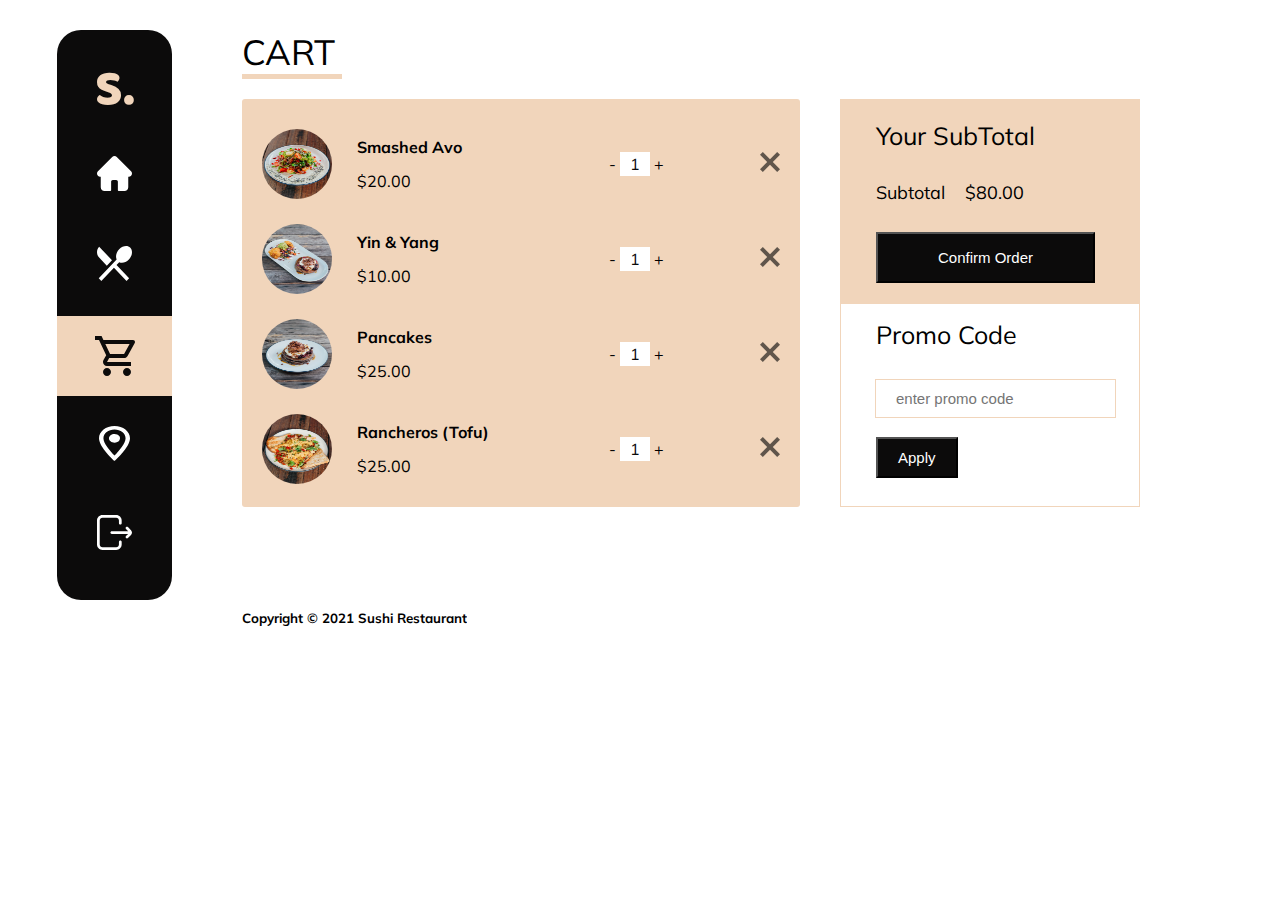
==== cart.html @ 4b29a536 "first commit" ====
<!DOCTYPE html>
<html lang="en">
<head>
    <meta charset="UTF-8">
    <meta http-equiv="X-UA-Compatible" content="IE=edge">
    <meta name="viewport" content="width=device-width, initial-scale=1.0">
    <title>Sushi Restaurant | Cart</title>
    <link rel="stylesheet" href="assets/css/style.css">
</head>
<body>
    
    <main>
        <div class="pages-container">
            <div class="pages-sidebar">
                <div class="navigations-logo">S.</div>
                <a href="index.html" class="navigations"><img src="assets/img/home.svg" alt="Home"></a>
                <a href="menu.html" class="navigations"><img src="assets/img/menu.svg" alt="Sushi Food"></a>
                <a href="cart.html" class="navigations cart-nav" title="Cart">
                    <svg width="40" height="40" viewBox="0 0 40 40" fill="currentColor" xmlns="http://www.w3.org/2000/svg">
                    <path fill-rule="evenodd" clip-rule="evenodd" d="M32.5879 19.94C31.9081 21.18 30.5886 22 29.0892 22H14.1947L11.9955 26H35.9866V30H11.9955C8.95667 30 7.03739 26.74 8.49684 24.06L11.1958 19.18L3.99852 4H0V0H6.53757L8.41687 4H38.0059C39.5253 4 40.485 5.64 39.7452 6.96L32.5879 19.94ZM34.6071 8H10.3161L15.0543 18H29.0891L34.6071 8ZM11.9956 32C9.79644 32 8.0171 33.8 8.0171 36C8.0171 38.2 9.79644 40 11.9956 40C14.1948 40 15.9941 38.2 15.9941 36C15.9941 33.8 14.1948 32 11.9956 32ZM28.0096 36C28.0096 33.8 29.7889 32 31.9881 32C34.1873 32 35.9866 33.8 35.9866 36C35.9866 38.2 34.1873 40 31.9881 40C29.7889 40 28.0096 38.2 28.0096 36Z" fill="white"/>
                    </svg>
                </a>
                <a href="#" class="navigations"><img src="assets/img/location.svg" alt="Location"></a>
                <a href="#" class="navigations"><img src="assets/img/exit.svg" alt="Exit"></a>
            </div>
            <div class="cart-content">
                <h1 class="cart-heading">CART<hr></h1>
                <div class="cart-primary-content">
                    <div class="cart-items">
                        <div class="item">
                            <div class="img-item-name">
                                <img src="assets/img/Smashed Avo.png" alt="Smashed Avo">
                                <div class="item-name">
                                    <h4>Smashed Avo</h4><span>$20.00</span>
                                </div>
                            </div>
                            <div class="quantity">
                                <span class="decrement">-</span>
                                <span class="n-quantity">1</span>
                                <span class="increment">+</span>
                            </div>
                            <div class="cancel">
                                <a href="#"><img src="assets/img/cancel.svg" alt="Remove"></a>
                            </div>
                        </div>
                        <div class="item">
                            <div class="img-item-name">
                                <img src="assets/img/Yin & Yang.png" alt="Yin & Yang">
                                <div class="item-name">
                                    <h4>Yin & Yang</h4><span>$10.00</span>
                                </div>
                            </div>
                            <div class="quantity">
                                <span class="decrement">-</span>
                                <span class="n-quantity">1</span>
                                <span class="increment">+</span>
                            </div>
                            <div class="cancel">
                                <a href="#"><img src="assets/img/cancel.svg" alt="Remove"></a>
                            </div>
                        </div>
                        <div class="item">
                            <div class="img-item-name">
                                <img src="assets/img/Pancakes.png" alt="Pancakes">
                                <div class="item-name">
                                    <h4>Pancakes</h4><span>$25.00</span>
                                </div>
                            </div>
                            <div class="quantity">
                                <span class="decrement">-</span>
                                <span class="n-quantity">1</span>
                                <span class="increment">+</span>
                            </div>
                            <div class="cancel">
                                <a href="#"><img src="assets/img/cancel.svg" alt="Remove"></a>
                            </div>
                        </div>
                        <div class="item">
                            <div class="img-item-name">
                                <img src="assets/img/Rancheros (Tofu).png" alt="Rancheros (Tofu)">
                                <div class="item-name">
                                    <h4>Rancheros (Tofu)</h4><span>$25.00</span>
                                </div>
                            </div>
                            <div class="quantity">
                                <span class="decrement">-</span>
                                <span class="n-quantity">1</span>
                                <span class="increment">+</span>
                            </div>
                            <div class="cancel">
                                <a href="#"><img src="assets/img/cancel.svg" alt="Remove"></a>
                            </div>
                        </div>
                    </div>
                    <div class="checkout">
                        <div class="cart-checkout">
                            <h2 class="total-heading">Your SubTotal</h2>
                            <p>Subtotal<span>$80.00</span></p>
                            <a href="#"><button>Confirm Order</button></a>
                        </div>
                        <div class="promo-code">
                            <h2 class="total-heading">Promo Code</h2>
                            <input type="text" id="code-input" placeholder="enter promo code">
                            <a href="#"><button>Apply</button></a>
                        </div>
                    </div>
                </div>
                
                <small class="copyright">Copyright &copy; 2021 Sushi Restaurant</small>
            </div>
        </div>
    </main>

</body>
</html>
---- assets/css/style.css ----
@import url('https://fonts.googleapis.com/css2?family=Baloo+Bhai+2:wght@600;700&family=Mulish:wght@300;400;500;600;700;800&display=swap');
:root{
    --clr-cream: rgb(241, 213, 187);
    --clr-black: rgb(12, 11, 11);
    --clr-white: rgb(255, 255, 255);
}
*{
    padding: 0;
    margin: 0;
    box-sizing: border-box;
}
small{
    font-weight: bold;
}

/* Home | Landing Page */

html{
    /* font-family: 'Baloo Bhai 2', cursive; */
    font-family: 'Mulish', sans-serif;
}
.container{
    display: flex;
    justify-content: space-between;
}
.container img{
    position: absolute;
    left: 0;
    top: 0;
    width: 100%;
    height: 100%;
    object-fit: cover;
}
.arrow-left{
    position: absolute;
    top: 50%;
    left: 2.5%;
    width: 20px;
    height: 40px;
}
.primary-content{
    position: absolute;
    width: 80%;
    top: 40%;
    left: 50%;
    transform: translate(-50%, -50%);
}
.primary-heading{    
    font-weight: 400;
    font-size: 50px;
    color: white;
    text-align: center;
}
.primary-heading span{
    font-weight: 700;
}
.primary-paragraph{
    width: 80%;
    color: white;
    font-weight: 400;
    font-size: 20px;
    text-align: center;
    margin: 49px auto 74px;
}
.btn{
    position: absolute;
    top: 100%;
    left: 50%;
    transform: translate(-50%, -50%);
    display: flex;
    justify-content: space-between;
    width: 400px;
}
.primary-btn{
    padding: 18px 60px;
    border-radius: 2px;
    border: none;
    cursor: pointer;
    font-weight: 300;
    font-size: 25px;
}
.arrow-right{
    position: absolute;
    top: 50%;
    left: 96%;
    width: 20px;
    height: 40px;
}

/* Menu | Sushi Restaurant/menu.html */

.pages-container{
    display: flex;
}
.pages-sidebar{
    padding: 20px 0;
    border-radius: 24px;
    width: 115px;
    height: 570px;
    background: var(--clr-black);
    margin: 30px 70px 0 57px;
    display: flex;
    flex-direction: column;
}

.navigations-logo{
    font-family: 'Baloo Bhai 2', cursive;
    font-size: 50px;
    color: var(--clr-cream);
    font-weight: 900;
    width: 115px;
    text-align: center;
}
.navigations{
    width: 115px;
    height: 80px;
    text-align: center;
    padding: auto;
    margin: 5px 0;
    background: var(--clr-black);
}
.navigations img,
.navigations svg{
    margin: 20px 0;
}
path{
    fill: var(--clr-black);
}
.menu-nav{
    background: var(--clr-cream);
}
.navigations:active{
    background: var(--clr-cream);
}
.navigations img{
    height: 35px;
}
.menu-heading{
    font-weight: 400;
    font-size: 35px;
    margin: 30px 0;
}
.menu-heading hr{
    width: 215px;
    height: 5px;
    border: none;
    background-color: var(--clr-cream);
}
.menu-content{
    margin-left: 0;
}
.menu-food{
    margin-left: -30px;
    display: grid;
    gap: 1em;
    grid-template-columns: repeat(4, 224px);
}
.food-container{
    width: 224px;
    display: flex;
    flex-direction: column;
    align-items: center;
}
.food-container img{
    border-radius: 2px;
    width: 160px;
}
.food-container h4{
    margin-top: 8px;
}
.menu-content a{
    display: flex;
    justify-content: center;
    text-decoration: none;
    margin-top: 20px;
}
.load-more{
    width: 140px;
    height: 40px;
    border-radius: 2px;
    font-weight: 300;
    font-size: 15px;
    color: var(--clr-white);
    background: var(--clr-black);
    cursor: pointer;
}

/* Cart | Sushi Restaurant/cart.html */


.cart-nav{
    background: var(--clr-cream);
}
.cart-heading{
    font-weight: 400;
    font-size: 35px;
    margin: 30px 0 20px;
}
.cart-heading hr{
    width: 100px;
    height: 5px;
    background: var(--clr-cream);
    border: none;
}
.cart-primary-content{
    display: flex;
    margin-bottom: 100px;
}
.cart-items{
    background: var(--clr-cream);
    border-radius: 3px;
    width: 558px;
    height: 408px;
    padding: 5px 20px;
    margin-right: 40px;
}
.item{
    display: flex;
    justify-content: space-between;
    margin: 25px 0;
}
.img-item-name{
    display: flex;
    width: 250px;
}
.img-item-name img{
    height: 70px;
    width: 70px;
    border-radius: 50%;
    margin-right: 25px;
}
.item-name{
    padding: 8px 0;
    display: flex;
    flex-direction: column;
    justify-content: space-between;
}
.quantity{
    margin: auto 0;
}
.n-quantity{
    padding: 2px 10px;
    background: var(--clr-white);
    color: var(--clr-black);
}
.cancel{
    margin: auto 0;
}
.checkout{
    width: 300px;
    height: 408px;
    border: 1px solid var(--clr-cream);
}
.cart-checkout{
    height: 204px;
    padding: 20px 35px 25px;
    background: var(--clr-cream);
}
.total-heading{
    font-weight: 400;
    font-size: 25px;
    margin-bottom: 30px;
}
.cart-checkout p{
    font-weight: 400;
    font-size: 18px;
    margin-bottom: 28px;
}
.cart-checkout p span{
    margin-left: 20px;
}
.checkout a{
    text-decoration: none;
}
.cart-checkout button{
    padding: 15px 60px;
    display: flex;
    justify-content: center;
}
.cart-checkout button,
.promo-code button{
    color: var(--clr-white);
    font-size: 15px;
    background: var(--clr-black);
    cursor: pointer;
}
.promo-code{
    height: 204px;
    padding: 15px 35px 25px;
}
.promo-code button{
    margin-top: 20px;
    padding: 10px 20px;
}
#code-input{
    padding: 10px 20px;
    font-size: 15px;
    color: rgb(0, 0, 0, 0.6);
    outline: 1px solid var(--clr-cream);
    border: none;
}
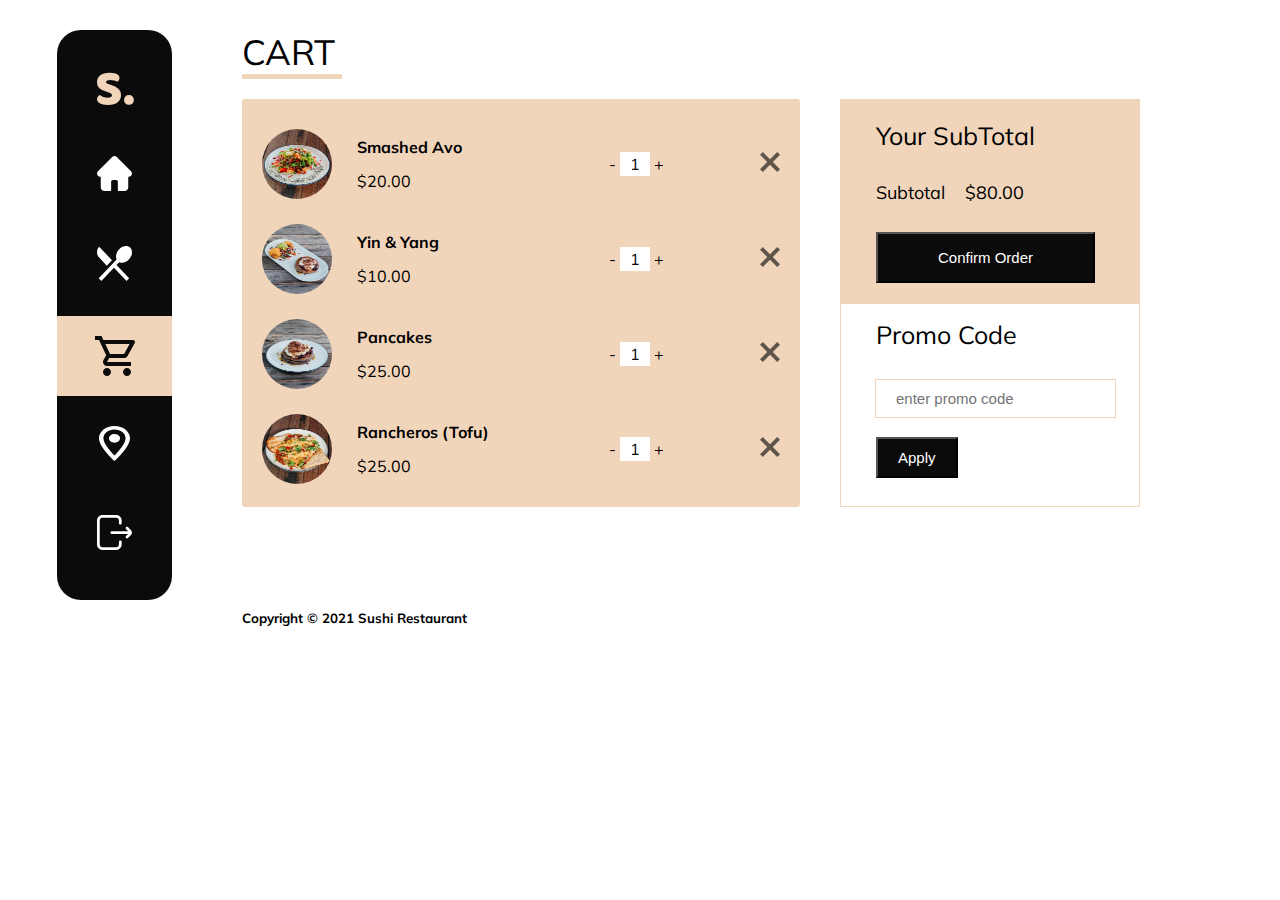
==== commit dbef4506: "json file added/not initialised" ====
--- a/cart.html
+++ b/cart.html
@@ -5,7 +5,7 @@
     <meta http-equiv="X-UA-Compatible" content="IE=edge">
     <meta name="viewport" content="width=device-width, initial-scale=1.0">
     <title>Sushi Restaurant | Cart</title>
-    <link rel="stylesheet" href="assets/css/style.css">
+    <link rel="stylesheet" href="assets/css/cart.css">
 </head>
 <body>
     
--- a/assets/css/cart.css
+++ b/assets/css/cart.css
@@ -0,0 +1,181 @@
+
+@import url('https://fonts.googleapis.com/css2?family=Baloo+Bhai+2:wght@600;700&family=Mulish:wght@300;400;500;600;700;800&display=swap');
+:root{
+    --clr-cream: rgb(241, 213, 187);
+    --clr-black: rgb(12, 11, 11);
+    --clr-white: rgb(255, 255, 255);
+}
+*{
+    padding: 0;
+    margin: 0;
+    box-sizing: border-box;
+}
+small{
+    font-weight: bold;
+}
+
+/* Home | Landing Page */
+
+html{
+    /* font-family: 'Baloo Bhai 2', cursive; */
+    font-family: 'Mulish', sans-serif;
+}
+
+.pages-container{
+    display: flex;
+}
+.pages-sidebar{
+    padding: 20px 0;
+    border-radius: 24px;
+    width: 115px;
+    height: 570px;
+    background: var(--clr-black);
+    margin: 30px 70px 0 57px;
+    display: flex;
+    flex-direction: column;
+}
+
+.navigations-logo{
+    font-family: 'Baloo Bhai 2', cursive;
+    font-size: 50px;
+    color: var(--clr-cream);
+    font-weight: 900;
+    width: 115px;
+    text-align: center;
+}
+.navigations{
+    width: 115px;
+    height: 80px;
+    text-align: center;
+    padding: auto;
+    margin: 5px 0;
+    background: var(--clr-black);
+}
+.navigations img,
+.navigations svg{
+    margin: 20px 0;
+}
+path{
+    fill: var(--clr-black);
+}
+.menu-nav{
+    background: var(--clr-cream);
+}
+.navigations:active{
+    background: var(--clr-cream);
+}
+.navigations img{
+    height: 35px;
+}
+
+.cart-nav{
+    background: var(--clr-cream);
+}
+.cart-heading{
+    font-weight: 400;
+    font-size: 35px;
+    margin: 30px 0 20px;
+}
+.cart-heading hr{
+    width: 100px;
+    height: 5px;
+    background: var(--clr-cream);
+    border: none;
+}
+.cart-primary-content{
+    display: flex;
+    margin-bottom: 100px;
+}
+.cart-items{
+    background: var(--clr-cream);
+    border-radius: 3px;
+    width: 558px;
+    height: 408px;
+    padding: 5px 20px;
+    margin-right: 40px;
+}
+.item{
+    display: flex;
+    justify-content: space-between;
+    margin: 25px 0;
+}
+.img-item-name{
+    display: flex;
+    width: 250px;
+}
+.img-item-name img{
+    height: 70px;
+    width: 70px;
+    border-radius: 50%;
+    margin-right: 25px;
+}
+.item-name{
+    padding: 8px 0;
+    display: flex;
+    flex-direction: column;
+    justify-content: space-between;
+}
+.quantity{
+    margin: auto 0;
+}
+.n-quantity{
+    padding: 2px 10px;
+    background: var(--clr-white);
+    color: var(--clr-black);
+}
+.cancel{
+    margin: auto 0;
+}
+.checkout{
+    width: 300px;
+    height: 408px;
+    border: 1px solid var(--clr-cream);
+}
+.cart-checkout{
+    height: 204px;
+    padding: 20px 35px 25px;
+    background: var(--clr-cream);
+}
+.total-heading{
+    font-weight: 400;
+    font-size: 25px;
+    margin-bottom: 30px;
+}
+.cart-checkout p{
+    font-weight: 400;
+    font-size: 18px;
+    margin-bottom: 28px;
+}
+.cart-checkout p span{
+    margin-left: 20px;
+}
+.checkout a{
+    text-decoration: none;
+}
+.cart-checkout button{
+    padding: 15px 60px;
+    display: flex;
+    justify-content: center;
+}
+.cart-checkout button,
+.promo-code button{
+    color: var(--clr-white);
+    font-size: 15px;
+    background: var(--clr-black);
+    cursor: pointer;
+}
+.promo-code{
+    height: 204px;
+    padding: 15px 35px 25px;
+}
+.promo-code button{
+    margin-top: 20px;
+    padding: 10px 20px;
+}
+#code-input{
+    padding: 10px 20px;
+    font-size: 15px;
+    color: rgb(0, 0, 0, 0.6);
+    outline: 1px solid var(--clr-cream);
+    border: none;
+}